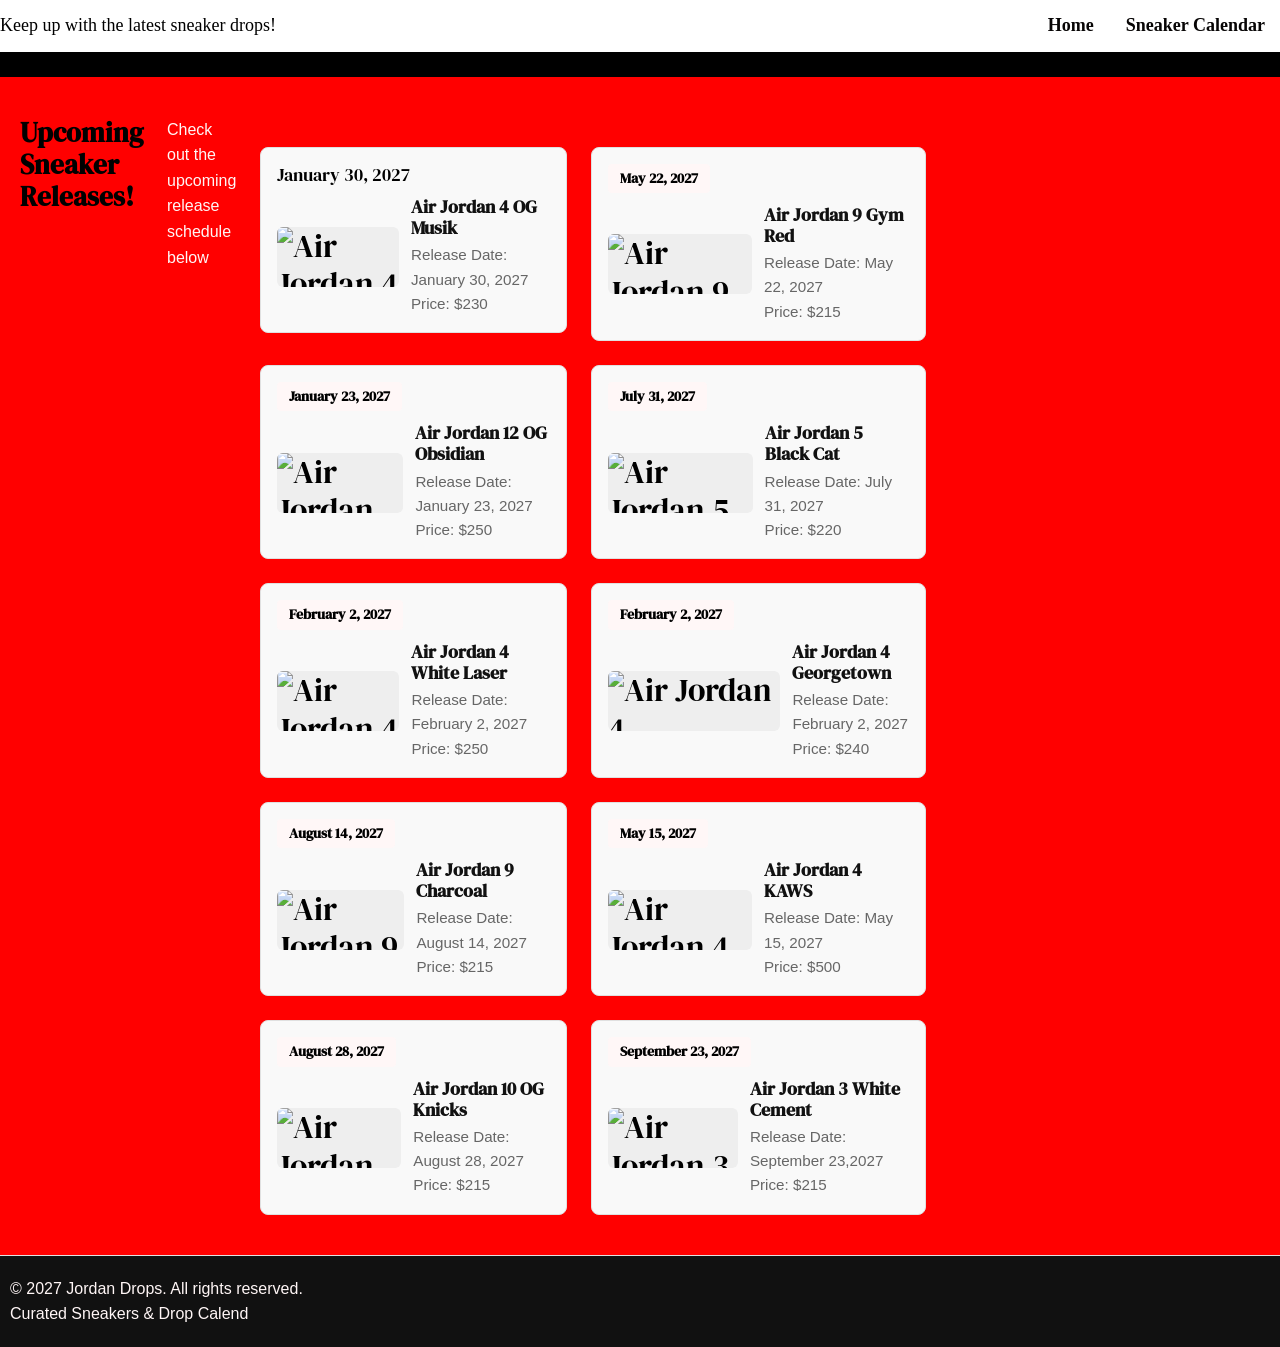
==== calendar.html @ 468fe920 "commit" ====
<!DOCTYPE html>
<html lang="en">
    <head>
        <meta charset="UTF-8">
        <meta name="viewport" content="width=device-width, initial-scale=1.0">
        <title>Sneaker Calendar</title>
        <link rel="stylesheet" href="css/styles.css">
        <link rel="preconnect" href="https://fonts.googleapis.com">
<link rel="preconnect" href="https://fonts.gstatic.com" crossorigin>
<link href="https://fonts.googleapis.com/css2?family=DM+Serif+Display:ital@0;1&family=Inter:ital,opsz,wght@0,14..32,100..900;1,14..32,100..900&display=swap" rel="stylesheet">
    </head>
    <body>
        <header class="main-header">
            <nav>
                <a href="index.html" class="logo-text">Keep up with the latest sneaker drops!</a>
                <ul>
                    <li><a href="index.html">Home</a></li>
                    <li><a href="calendar.html">Sneaker Calendar</a></li>
                </ul>
            </nav>
        </header>

        <main>
          <section class="calendar-section">
            <h1>Upcoming Sneaker Releases!</h1>
            <p>Check out the upcoming release schedule below</p>

            <div class="sneaker-calendar">

                <div class="calendar-day">

                    <div class="date badge">January 30, 2027</div>
                    <div class="drop-card">
                        <img src="Images/Untitled.png" alt="Air Jordan 4 OG Musik">
                        <div class="drop-info">
                            <h3>Air Jordan 4 OG Musik</h3>
                            <p>Release Date: January 30, 2027</p>
                            <p>Price: $230</p>

                        </div>
                    </div>
                </div>

            <div class="calendar-day">
                <div class="date-badge">May 22, 2027</div>
                <div class="drop-card">
                    <img src="Images/images-3.png" alt="Air Jordan 9 Gym Red">
                    <div class="drop-info">
                        <h3>Air Jordan 9 Gym Red</h3>
                        <p>Release Date: May 22, 2027</p>
                        <p>Price: $215</p>
                    </div>
                </div>
            </div>

            <div class="calendar-day">
                <div class="date-badge">January 23, 2027</div>
                <div class="drop-card">
                    <img src="Images/images-2.png" alt="Air Jordan 12 OG Obsidian">
                    <div class="drop-info">
                        <h3>Air Jordan 12 OG Obsidian</h3>
                        <p>Release Date: January 23, 2027</p>
                        <p>Price: $250</p>
                    </div>
                </div>
            </div>

            <div class="calendar-day">
                <div class="date-badge">July 31, 2027</div>
                <div class="drop-card">
                    <img src="Images/air-jordan-5-black-cat-2027-1068x757.webp" alt="Air Jordan 5 Black Cat">
                    <div class="drop-info">
                        <h3>Air Jordan 5 Black Cat</h3>
                        <p>Release Date: July 31, 2027</p>
                        <p>Price: $220</p>
                    </div>
                </div>
            </div>

            <div class="calendar-day">
                <div class="date-badge">February 2, 2027</div>
                <div class="drop-card">
                    <img src="Images/images.jpeg" alt="Air Jordan 4 White Laser">
                    <div class="drop-info">
                        <h3>Air Jordan 4 White Laser</h3>
                        <p>Release Date: February 2, 2027</p>
                        <p>Price: $250</p>
                    </div>
                </div>
            </div>

            <div class="calendar-day">
                <div class="date-badge">February 2, 2027</div>
                <div class="drop-card">
                    <img src="Images/georgetown4's.jpeg" alt="Air Jordan 4 Georgetown">
                    <div class="drop-info">
                        <h3>Air Jordan 4 Georgetown</h3>
                        <p>Release Date: February 2, 2027</p>
                        <p>Price: $240</p>
                    </div>
                </div>
            </div>

            <div class="calendar-day">
                <div class="date-badge">August 14, 2027</div>
                <div class="drop-card">
                    <img src="Images/9ogcharcoal.jpeg" alt="Air Jordan 9 Charcoal">
                    <div class="drop-info">
                        <h3>Air Jordan 9 Charcoal</h3>
                        <p>Release Date: August 14, 2027</p>
                        <p>Price: $215</p>
                    </div>
                </div>
            </div>

            <div class="calendar-day">
                <div class="date-badge">May 15, 2027</div>
                <div class="drop-card">
                    <img src="Images/jordan4kaws.jpeg" alt="Air Jordan 4 KAWS">
                    <div class="drop-info">
                        <h3>Air Jordan 4 KAWS</h3>
                        <p>Release Date: May 15, 2027</p>
                        <p>Price: $500</p>
                    </div>
                </div>
            </div>

               <div class="calendar-day">
                <div class="date-badge">August 28, 2027</div>
                <div class="drop-card">
                    <img src="Images/jordan10ogknicks.jpeg" alt="Air Jordan 10 OG Knicks">
                    <div class="drop-info">
                        <h3>Air Jordan 10 OG Knicks</h3>
                        <p>Release Date: August 28, 2027</p>
                        <p>Price: $215</p>
                    </div>
                </div>
            </div>

               <div class="calendar-day">
                <div class="date-badge">September 23, 2027</div>
                <div class="drop-card">
                    <img src="Images/jordan3whitecement.jpeg" alt="Air Jordan 3 White Cement">
                    <div class="drop-info">
                        <h3>Air Jordan 3 White Cement</h3>
                        <p>Release Date: September 23,2027</p>
                        <p>Price: $215</p>
                    </div>
                </div>
            </div>
          
          </section>
        </main>

        <footer>
            <div class="footer-content">
                <p>&copy; 2027 Jordan Drops. All rights reserved.</p>
                <p>Curated Sneakers & Drop Calend</p>
            </div>
        </footer>

    </body>
</html>
---- css/styles.css ----
/* Base styles */

header {
    background-color: #ffffff;
    padding: 0px;
    border-bottom: 25px solid #000000;
    font-family: …, display;
}


body {
    font-family: DM Serif Display, serif;
    margin: 0px;
    padding: 0px;
    background-color: red;
    color: white;
   
}

/* Horizontal navigation */
nav {
    list-style: none;
    margin: 0;
    padding: 0;
    display: flex; /*Aligns links horizontally side by side*/
    justify-content: center;
    align-items: center;
    gap: 20px;
}
nav ul {
    text-decoration: none;
    color: #070505;
    font-weight: bold;
    margin: 15px;
}

.hero {
    text-align: center;
    text-decoration: uppercase;
    color: #1c1010;
    width: 100%;
    max-width: none;
    margin: 40px auto;
    border-radius: 0px;
    font-weight: bold;
    
}

.hero h1 {
    font-size:2.1rem;
    margin-bottom: 10px;
}

.hero p {
    font-size: 1.1rem;
    color: #000000;
}

article img {
    width: 100%;
    max-width: 300px;
    height:auto;
    border-radius: 8px;
    object-fit:contain
  
}

p {
    display: flex;
    flex-direction: row;
    align-items: flex-start;
    font-family: Arial, sans-serif;
    color: #fff6f6;
    line-height: 1.5;
    gap: 20px;
}

.release-info {
    display: flex;
    gap: 20px;
    flex-wrap:wrap;
}

.release-info p {
    margin: 0;
}

.release-container {
   display: flex;
    gap: 20px;
    align-items: flex-start;
}
 
.sneaker-card {
    flex:1;
}


/* reset */
* {
    margin: 0;
    padding: 0;
    box-sizing: border-box;
}

/* body copy and grid start */
body {
    /* the page grid: 12 columns, same as your figma frame */
    max-width: 1440px;
    margin: 0 auto;
    display: grid;
    grid-template-columns: 1fr 1fr 1fr 1fr 1fr 1fr 1fr 1fr 1fr 1fr 1fr 1fr;
    grid-template-rows: auto;
    column-gap: 24px;

    /* placeholder: use your own font, size and color */
    font-family: Helvetica, Arial, sans-serif;
    font-size: 18px;
    line-height: 1.2;
    color: black;
}

article {
    display: flex;
    gap: 10px;
    align-items: flex-start;
    border: 20px solid; color: #ffffff;
    padding: 50px;
    margin-bottom: 24px;
    border-radius: 8px;
}




/* heading styling */
.dm-serif-display-regular {
  font-family: "DM Serif Display", serif;
  font-weight: 400;
  font-style: normal;
}

.dm-serif-display-regular-italic {
  font-family: "DM Serif Display", serif;
  font-weight: 400;
  font-style: italic;
}

p {
    line-height: 1.6;
    font-size:16px
}

/* links */
a {
    color: inherit;
    text-decoration: none;
}


img {
    width: 50%;
    height: auto;
    display: block;
}

/* nav */
nav {
    display:flex;
    align-items:center;
}

nav ul {
    display:flex;
    gap: 32px;
    list-style: none;
    margin-left: auto;
}
    
/* header */ 
header {
    grid-column: 1/ 13;
}

.hero {
    width: 50%;
}

/* main */
main {
    grid-column: 1/ 13;
    display: grid;
    grid-template-columns: subgrid;
}

section {
    grid-column: 1/ 13;
    display: grid;
    grid-template-columns: subgrid;
}

section h2 {
    grid-column: 1/ 13;
}

article {
    grid-column:span 4;
}

article img {
    width: 50%;
    margin: 0;
}

article > div {
    flex: 1;
    min-width: 0;
}

/* footer */
footer {
    grid-column: 1/ 13;
    text-align: center;
    background-color: #111;
    color: #fff;
    text-align: center;
    width: 100%;
}

.calendar-section {
    max-width: 1200px;
    margin: 40px auto;
    padding: 0 20px;
    font-family: "DM Serif Display", serif;
}

.sneaker-calendar {
    display: grid;
    grid-template-columns: repeat(2, 1fr);
    gap: 24px;
    margin-top: 30px;
    align-self: start;
    
}

.calendar-day {
    align-self: start;
    background-color: #f9f9f9;
    border: 1px solid #e0e0e0;
    border-radius: 8px;
    padding:16px;
    display: flex;
    flex-direction: column;
    gap: 12px;
}

.date-badge {
    background-color: #fff7f7;
    color:rgb(0, 0, 0);
    padding: 6px 12px;
    font-weight: bold;
    border-radius: 4px;
    align-self: flex-start;
    font-size: 0.9rem;
}

.drop-card {
    display: flex;
    gap: 12px;
    align-items: center;
}

.drop-card img, no-image-placeholder {
    width: 190px;
    height: 60px;
    object-fit: cover;
    border-radius: 6px;
    background-color: #eee;
    display:flex;
    align-items: center;
    justify-content: center;
    font-size:2rem
}



.drop-info h3 {
    margin: 0 0 4px 0;
    font-size: 1.1rem;
    color: #111;
}

.drop-info p {
    margin: 0;
    color: #666;
    font-size: 0.95rem;
}

.card-container {
    display:flex;
    flex-direction: row;
    gap: 20px;
    flex-wrap: wrap;
}

footer {
    background-color: #111;
    color: #fff;
    text-align: center;
    padding: 20px 10px;
    font-size: 14px;
    border-top: 1px solid #e0e0e0;

}
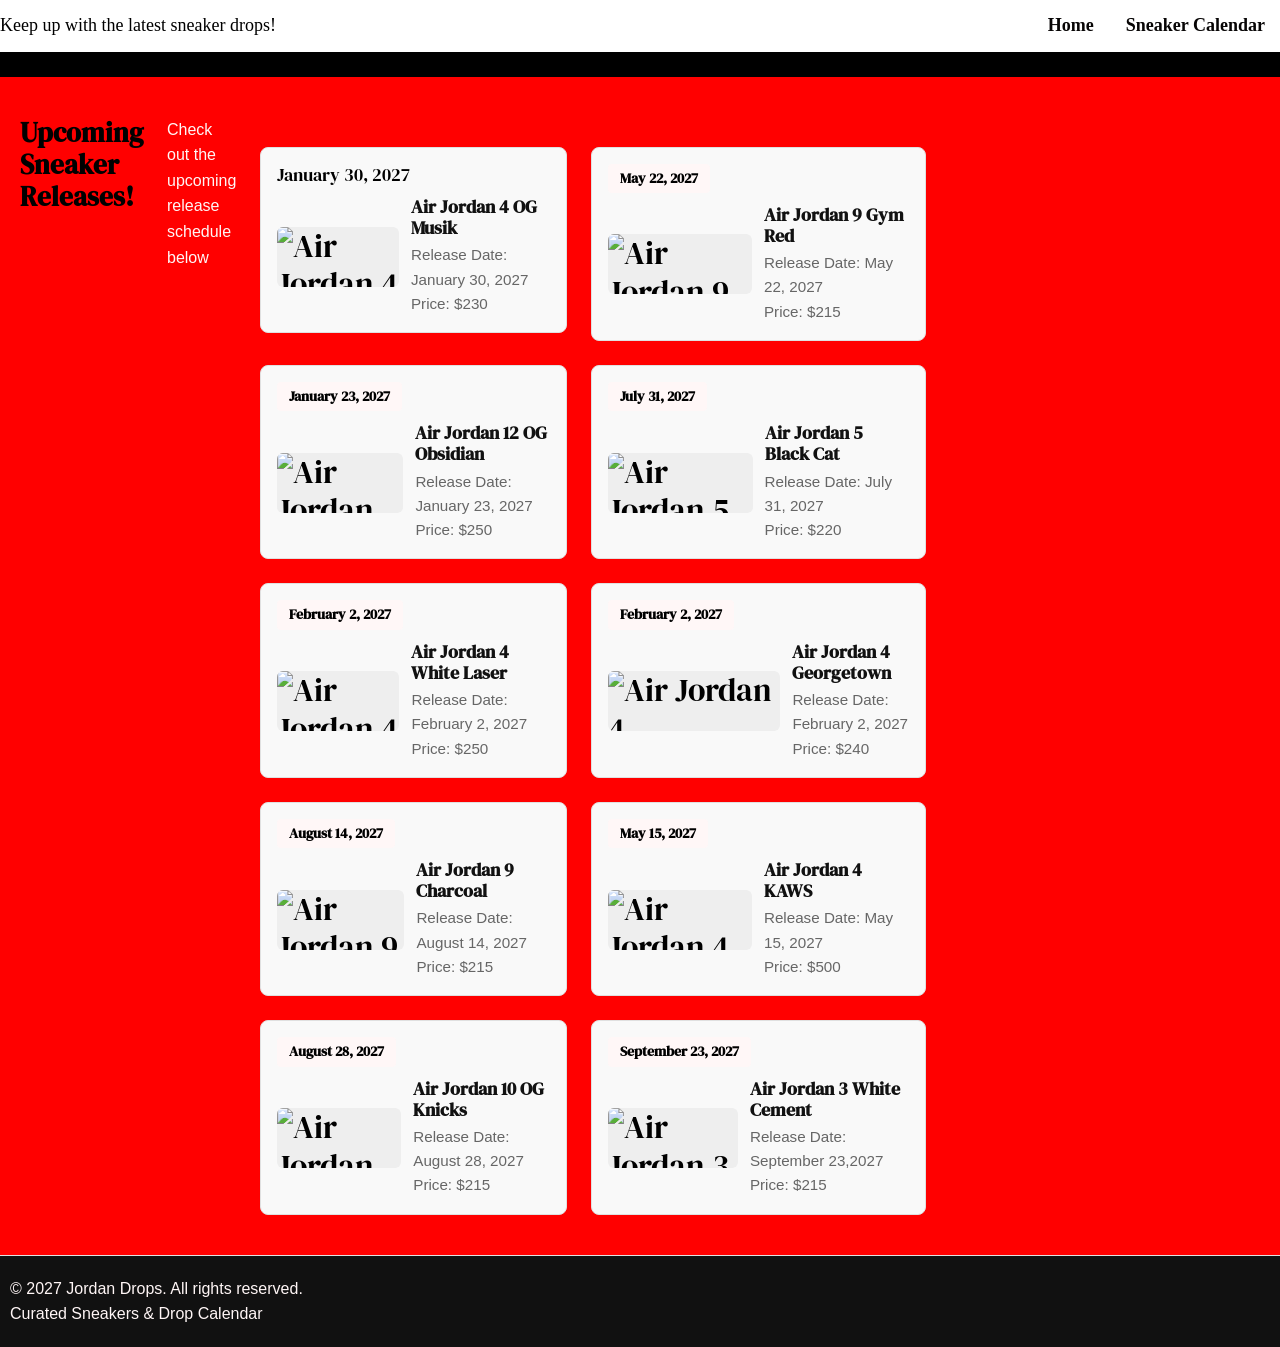
==== commit ed6d5618: "fix" ====
--- a/calendar.html
+++ b/calendar.html
@@ -155,9 +155,11 @@
         <footer>
             <div class="footer-content">
                 <p>&copy; 2027 Jordan Drops. All rights reserved.</p>
-                <p>Curated Sneakers & Drop Calend</p>
+                <p>Curated Sneakers & Drop Calendar </p>
             </div>
         </footer>
 
     </body>
-</html>+</html>
+
+
